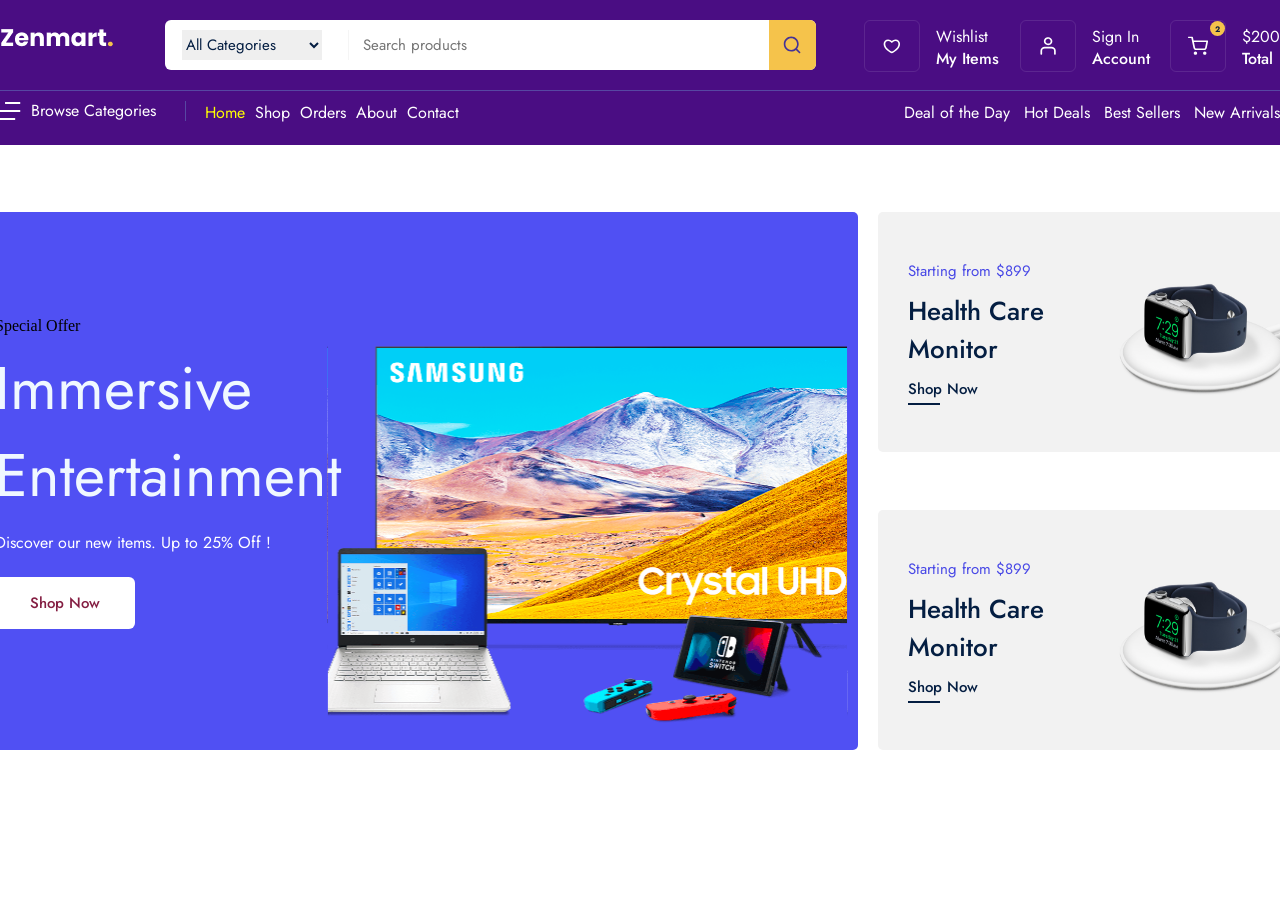
==== spark.html @ 1b4e0390 "feat: completed header frame" ====
<!DOCTYPE html>
<html lang="en">
<head>
    <meta charset="UTF-8">
    <meta name="viewport" content="width=device-width, initial-scale=1.0">
    <title>Zenmart</title>


<link rel="preconnect" href="https://fonts.googleapis.com">
<link rel="preconnect" href="https://fonts.gstatic.com" crossorigin>
<link href="https://fonts.googleapis.com/css2?family=Jost:ital,wght@0,100..900;1,100..900&display=swap" rel="stylesheet">

<link rel="stylesheet" href="./public/css/command.css" />
<link rel="stylesheet" href="./public/css/spark.css" />
  
</head>
<body>
  
  <div class="navbar_frame">
    <div class="container">
        <div class="navbar_top">
          <a href="./spark.html">
            <img src="./public/images/icons/logo.png" alt="" />
          </a>
          <div class="nav_search_frame">
            <div class="search_box">
              <div class="category_list">
                <select name="" id="">
                  <option value="All" selected> All Categories</option>
                  <option value="computer">Computer</option>
                </select>
              </div>
              <input type="text" placeholder="Search products">
            </div>
            <div class="search_icon_box">
              <img src="./public/images/icons/search.svg" alt="" />
            </div>
          </div>

          <div class="nav_top_menu">
            <div class="top_menu_box">
              <div class="box_icon_box">
                <img src="./public/images/icons/heart.svg"/>
              </div>
              <div class="box_info_box">
                <span>Wishlist</span>
                <strong>My Items</strong>
              </div>
            </div>
            <div class="top_menu_box">
              <div class="box_icon_box">
                <img src="./public/images/icons/profile.svg"/>
              </div>
              <div class="box_info_box">
                <span>Sign In</span>
                <strong>Account</strong>
              </div>
            </div>
            <div class="top_menu_box">
              <div class="box_icon_box">
                <div class="basket_count">2</div>
                <img src="./public/images/icons/shopping-cart.svg"/>
              </div>
              <div class="box_info_box">
                <span>$200</span>
                <strong>Total</strong>
              </div>
            </div>
          </div>
        </div>
        <div class="navbar_bott">
          <div class="navbar_bott_menu_box">
            <div class="browse_box">
              <img src="./public/images/icons/browse.svg" alt="" />
              <span>Browse Categories</span>
            </div>

            <div class="navbar_route_menu">
              <a href="" class="title">Home</a>
              <a href="">Shop</a>
              <a href="">Orders</a>
              <a href="">About</a>
              <a href="">Contact</a>
            </div>

            <div class="sorting_menu">
              <span>Deal of the Day</span>
              <span>Hot Deals</span>
              <span>Best Sellers</span>
              <span>New Arrivals</span>
            </div>
          </div>
        </div>
    </div>
  </div>
  <div class="home_page">
    <div class="header_frame">
      <div class="container">
        <div class="header_left">
          <div class="header_content">
            <div>
              Special Offer
            </div>
            <span>Immersive Entertainment</span>
            <p>Discover our new items. Up to 25% Off !</p>
            <a href="">Shop Now</a>
            <img src="public/css/images/icons/header_img.svg" alt="" >
          </div>
        </div>
        <div class="header_right">
          <div class="header_box">
            <div class="box_left">
              <span>Starting from $899</span>
              <p>Health Care Monitor</p>
              <a href="">Shop Now</a>
              <div class="hover_border"></div>
            </div>
            <div class="box_right">
             <img src="public/css/images/icons/smart_watch.svg" alt="" > 
            </div>
          </div>
          <div class="header_box">
            <div class="box_left">
              <span>Starting from $899</span>
              <p>Health Care Monitor</p>
              <a href="">Shop Now</a>
              <div class="hover_border"></div>
            </div>
            <div class="box_right">
             <img src="public/css/images/icons/smart_watch.svg" alt="" > 
            </div>
          </div>
        </div>
      </div>
    </div>
    
  </div>
</body>
</html>
---- public/css/command.css ----
html,body {margin: 0; padding: 0;}

a {
    text-decoration: none;
}

p { margin:0;}

.container {
    padding: 20px 0 14px;
    position: relative;
    width: 1320px;
    height: auto;
    display: flex;
}

/*NAVBAR*/

.navbar_frame {
    display: flex;
    flex-direction: row;
    justify-content: center;
    position: relative;
    width: 100%;
    height: 145px;
    background: rgb(74, 13, 131);
}

.navbar_frame .container {
    padding: 20px 0 14px;
    flex-direction: column;
}

.navbar_frame .container .navbar_top{
    
    width:100%;
    height: 50px;
    
    display: flex;
    flex-direction: row;
    justify-content: space-between;/*
    background-color: blanchedalmond;*/

}

.navbar_frame .navbar_top .nav_search_frame {
    width:651px;
    height: 50px;
    border-radius: 6px;
    display: flex;
    flex-direction: row;
    background: white;
}

.navbar_frame .nav_search_frame .search_box{
    padding: 10px 17px;
    display: flex;
    flex-direction: row;
    align-items: center;
}

.navbar_frame .search_box .category_list{
    width:166px;
    height:30px;
    border-right: 1px solid whitesmoke;
}

.navbar_frame .category_list select {

width: 140px;

height: 30px;

border: none;

outline: none;

color: rgb(4, 30, 66);



font-family: Jost;

font-size: 15px;

font-weight: 400;

line-height: 22px;

letter-spacing: 0;}


.navbar_frame .search_box input {

margin-left: 12px;

width: 387px;

height: 22px;

border: none;

outline: none;

color: rgb(98, 105, 116);

font-family: Jost;



font-size: 15px;

font-weight: 400;

line-height: 22px;

letter-spacing: 0%;

text-align: left;}


.navbar_frame .nav_search_frame .search_icon_box {

width: 50px;

height: 50px;

display: flex;
justify-content: center;
align-items: center;

border-radius: 0px 6px 6px 0px;
background: rgb(245, 195, 75);}

.navbar_frame .navbar_top .nav_top_menu {
    width: 416px;
    height: 50px;

    display: flex;
    flex-direction: row;
    justify-content: space-between;
    
    /*
    justif
    background-color: red;*/
}

.navbar_frame .nav_top_menu .top_menu_box {
    display: flex;
    flex-direction: row;

}

.navbar_frame .top_menu_box .box_icon_box {
    position: relative;
    width: 54px;
    height: 50px;

    display: flex;
    align-items: center;
    justify-content: center;
    border: 1px solid rgba(255, 255, 255, 0.1);
    border-radius: 6px;

}

.navbar_frame .top_menu_box .box_info_box {
    margin-left: 16px;
    display: flex;
    flex-direction: column;
    justify-content: flex-end;
}

.navbar_frame .box_info_box span {



/* [object Object] */

color: rgb(255, 255, 255);

font-family: Jost;

font-size: 16px;

font-weight: 400;

line-height: 22px;

letter-spacing: 0;

text-align: left;}

.navbar_frame .box_info_box strong {

/* [object Object] */

color: rgb(255, 255, 255);

font-family: Jost;

font-size: 16px;

font-weight: 500;

line-height: 22px;

letter-spacing: 0;

text-align: left;}


.navbar_frame .box_icon_box img{
    width:22px;
    height: 22px;
}


.navbar_frame .box_icon_box .basket_count{



position: absolute;
top:0;
right: 0;

width: 15px;

height: 15px;

display: flex;

justify-content: center;

align-items: center;

border-radius: 50%;

background: rgb(245, 195, 75);

color: rgb(11, 30, 64);

font-family: Jost;

font-size: 8px;

font-weight: 700;

line-height: 10px;

letter-spacing: 0%;

text-align: left;}


.navbar_frame .container .navbar_bott {

margin-top: 20px;

border-top: 1px solid #5747a2;}


.navbar_frame .navbar_bott .navbar_bott_menu_box{
    margin-top: 10px;
    height: 20px;
    
    display: flex;
    flex-direction: row;
    justify-content: space-between;

}

.navbar_frame .navbar_bott .browse_box {
    width:185px;
    display: flex;
    flex-direction: row;
    align-items: center;
    border-right: 1px solid #5747a2;
}

.navbar_frame .navbar_box img{
    width: 20px;
    height: 18px;
}

.navbar_frame .browse_box span {

margin-left: 10px;

color:rgb(255, 255, 255);

font-family: Jost;

font-size: 16px;

font-weight: 400;

line-height: 28px;

letter-spacing: 0%;

text-align: left;}

.navbar_frame .navbar_bott_menu_box .navbar_route_menu {
    width: 670px;
    display: flex;
    flex-direction: row;
}

.navbar_frame .navbar_route_menu a {
    margin-right: 10px;
    font-family: Jost;
    font-size: 16px;
    font-weight: 400;
    color: white;

}


.navbar_frame .navbar_route_menu a.title {/*
    margin-left: 10px;*/
    color: yellow;
}

.navbar_frame .sorting_menu span {
    margin-left: 10px;
    color: white;
    font-family: Jost;
    font-size: 16px;
    font-weight: 400;
}
---- public/css/spark.css ----
.home_page {
    padding-bottom: 60px;
    display: flex;
    flex-direction: column;
}

.header_frame {
    position: relative;
    margin-top: 47px;
    width:100%;
    height:auto;
    display: flex;
    justify-content: center;
}

.header_frame .container {
    flex-direction: row;
}

.header_frame .container .header_left {
    position: relative;
    padding: 15px;
    width: 875px;
    height: 508px;

    background-color: rgb(80, 80, 243);
    background-image: url("../public/css/images/icons/header_bg.svg");
    border-radius: 5px;
}

.header_frame .header_left .header_content {
    margin-top: 90px;
    display: flex;
    flex-direction: column;
}

.header_content .header_content div {

width: 104px;

height: 30px;

display: flex;

justify-content: center;

align-items: center;

background:#f5c34b;

border-radius: 6px;

font-family: "Jost";

font-style: normal;

font-weight: 500;

font-size: 13px;

line-height: 22px;

color: #841e42;}

.header_frame .header_content span {
    margin-top: 10px;/*
    width: normal;*/
    width: 428px;
    font-family: "Jost";
    font-style: normal;
    font-weight: 400px;
    font-size: 60px;
    line-height: 87px;
    
    color: aliceblue;
}

.header_frame .header_content p {

margin-top: 10px;

font-family: "Jost";

font-style: normal;

font-weight: 400;

font-size: 16px;

line-height: 28px;

color: #ffffff;}

.header_frame .header_content a{

margin-top: 20px;

width: 140px;

height: 52px;

display: flex;

align-items: center;

justify-content: center;

background: #FFFFFF;

border-radius: 6px;

font-family: "Jost";

font-style: normal;

font-weight: 500;

font-size: 15px;

line-height: 22px;

color: #841e42;}

.header_frame .header_content img {
    position: absolute;
    right: 10px;
}

.header_frame .container .header_right {

position: relative;

margin-left: 20px;

display: flex;

flex-direction: column;

justify-content: space-between;}

.header_frame .header_right .header_box {
border-radius: 5px;

width: 422px;

height: 240px;

display: flex;

flex-direction: row;

background:#f2f2f2;}


.header_frame .header_right .box_left {

margin-left: 30px;

width: 50%;

display: flex;

flex-direction: column;

justify-content: center;}


.header_frame .box_left span{

font-family: "Jost";

font-style: normal;

font-weight: 400;

font-size: 15px;

Line-height: 22px;

color: rgb(72, 72, 230);}

.header_frame .box_left p {

margin: 10px 0;

font-family: "Jost";

font-style: normal;

font-weight: 500;

font-size: 26px;

line-height: 38px;

/* Color/Text-Dark */

color: #041e42; }

.header_frame .box_left a {



font-family: "Jost";

font-style: normal;

font-weight: 500;

font-size: 15px;

line-height: 22px;

color: #041e42;}

.header_frame .box_left .hover_border {



margin-top: 3px;

width: 32px;

height: 2px;

background: #041e42;}

.header_frame .header_box .box_right { width: 50%;}



.header_frame .box_right img { width: 100%;

height: 100%;
height: 100%;}
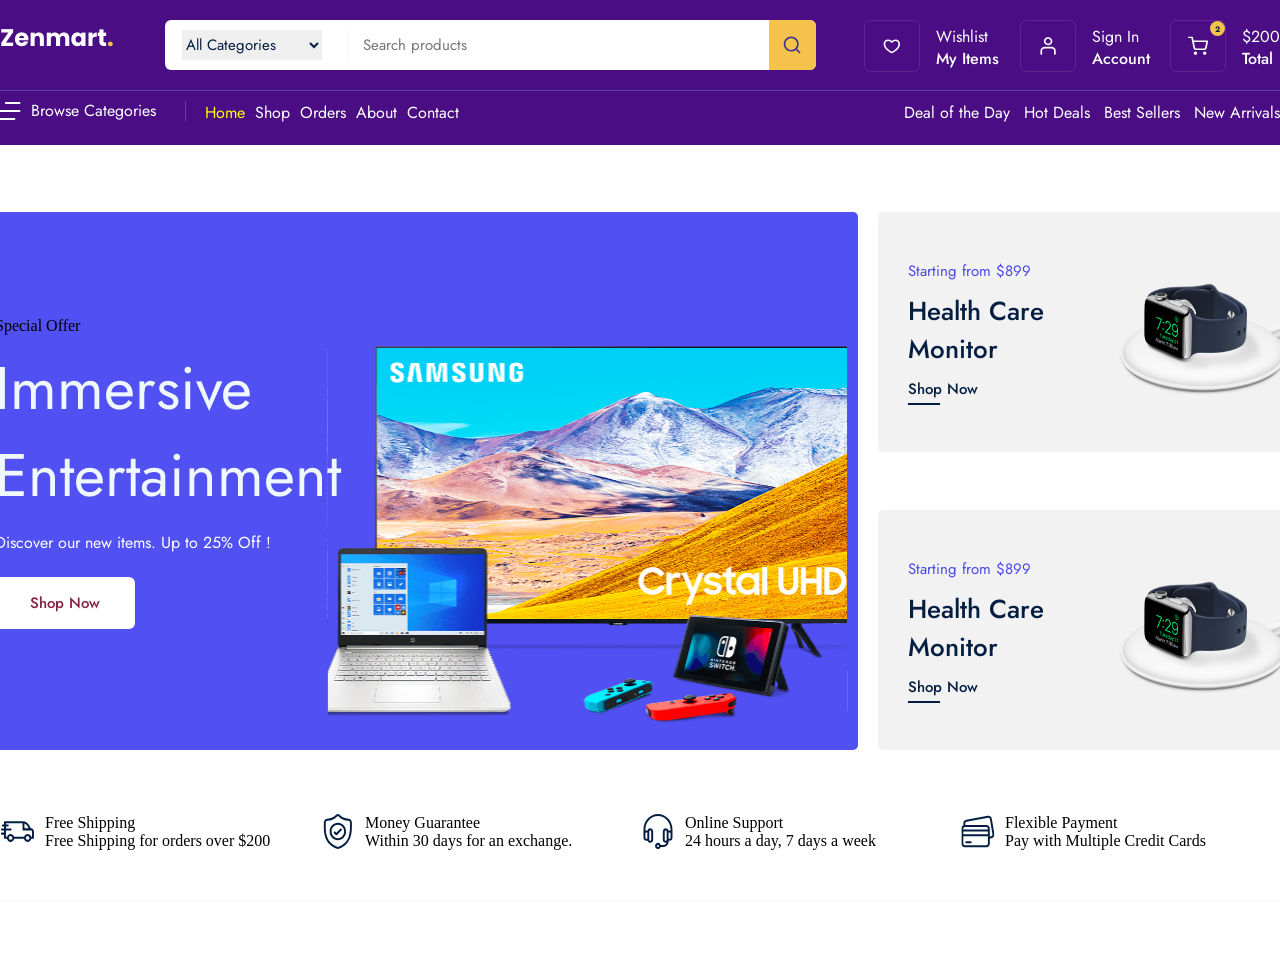
==== commit 7723ac91: "feat: completed service section view" ====
--- a/spark.html
+++ b/spark.html
@@ -133,7 +133,38 @@
         </div>
       </div>
     </div>
-    
+    <div class="service_frame">
+      <div class="container">
+        <div class="service_box">
+          <img src="./public/css/images/icons/track.svg" alt="">
+          <div class="sevice_content">
+          <span>Free Shipping</span>
+          <p>Free Shipping for orders over $200</p>
+          </div>
+        </div>
+        <div class="service_box">
+          <img src="./public/css/images/icons/garantue.svg" alt="">
+          <div class="sevice_content">
+          <span>Money Guarantee</span>
+          <p>Within 30 days for an exchange.</p>
+          </div>
+        </div>
+        <div class="service_box">
+          <img src="./public/css/images/icons/headphones.svg" alt="">
+          <div class="sevice_content">
+          <span>Online Support</span>
+          <p>24 hours a day, 7 days a week</p>
+          </div>
+        </div>
+        <div class="service_box">
+          <img src="./public/css/images/icons/credit-card.svg" alt="">
+          <div class="sevice_content">
+          <span>Flexible Payment</span>
+          <p>Pay with Multiple Credit Cards</p>
+          </div>
+        </div>
+      </div>
+    </div>
   </div>
 </body>
 </html>
--- a/public/css/spark.css
+++ b/public/css/spark.css
@@ -239,10 +239,77 @@
 
 
 
-
-
-
-
-
-
-
+/*SERVICE*/
+.home_page .service_frame {
+    position: relative;
+    margin-top: 30px;
+    width:100%;
+    height:auto;
+    
+    display: flex;
+    justify-content: center;
+}
+
+.service_frame .container{
+    flex-direction: row;
+    
+}
+
+.service_frame .container .service_box {
+    width:25%;
+    height: 86px;
+    
+    display: flex;
+    flex-direction: row;
+    border-bottom: 1px solid whitesmoke;
+}
+
+.service_frame .service_box img {
+    margin-right: 10px;
+
+width: 35px;
+
+height: 35px;
+
+}
+
+.service_frame .service_box .service_content {
+
+margin-left: 14px; 
+display: flex;
+
+flex-direction: column;
+
+}
+
+.service_frame .service_content span {
+
+
+
+font-family: "Jost"; 
+font-style: normal; 
+font-weight: 500; 
+font-size: 16px; 
+line-height: 28px;
+
+color: #041e42;}
+
+.service_frame .service_content p {
+font-family: "Jost"; 
+font-style: normal; 
+font-weight: 400; 
+font-size: 15px; 
+line-height: 22px;
+
+color: #626974;}
+
+
+
+
+
+
+
+
+
+
+
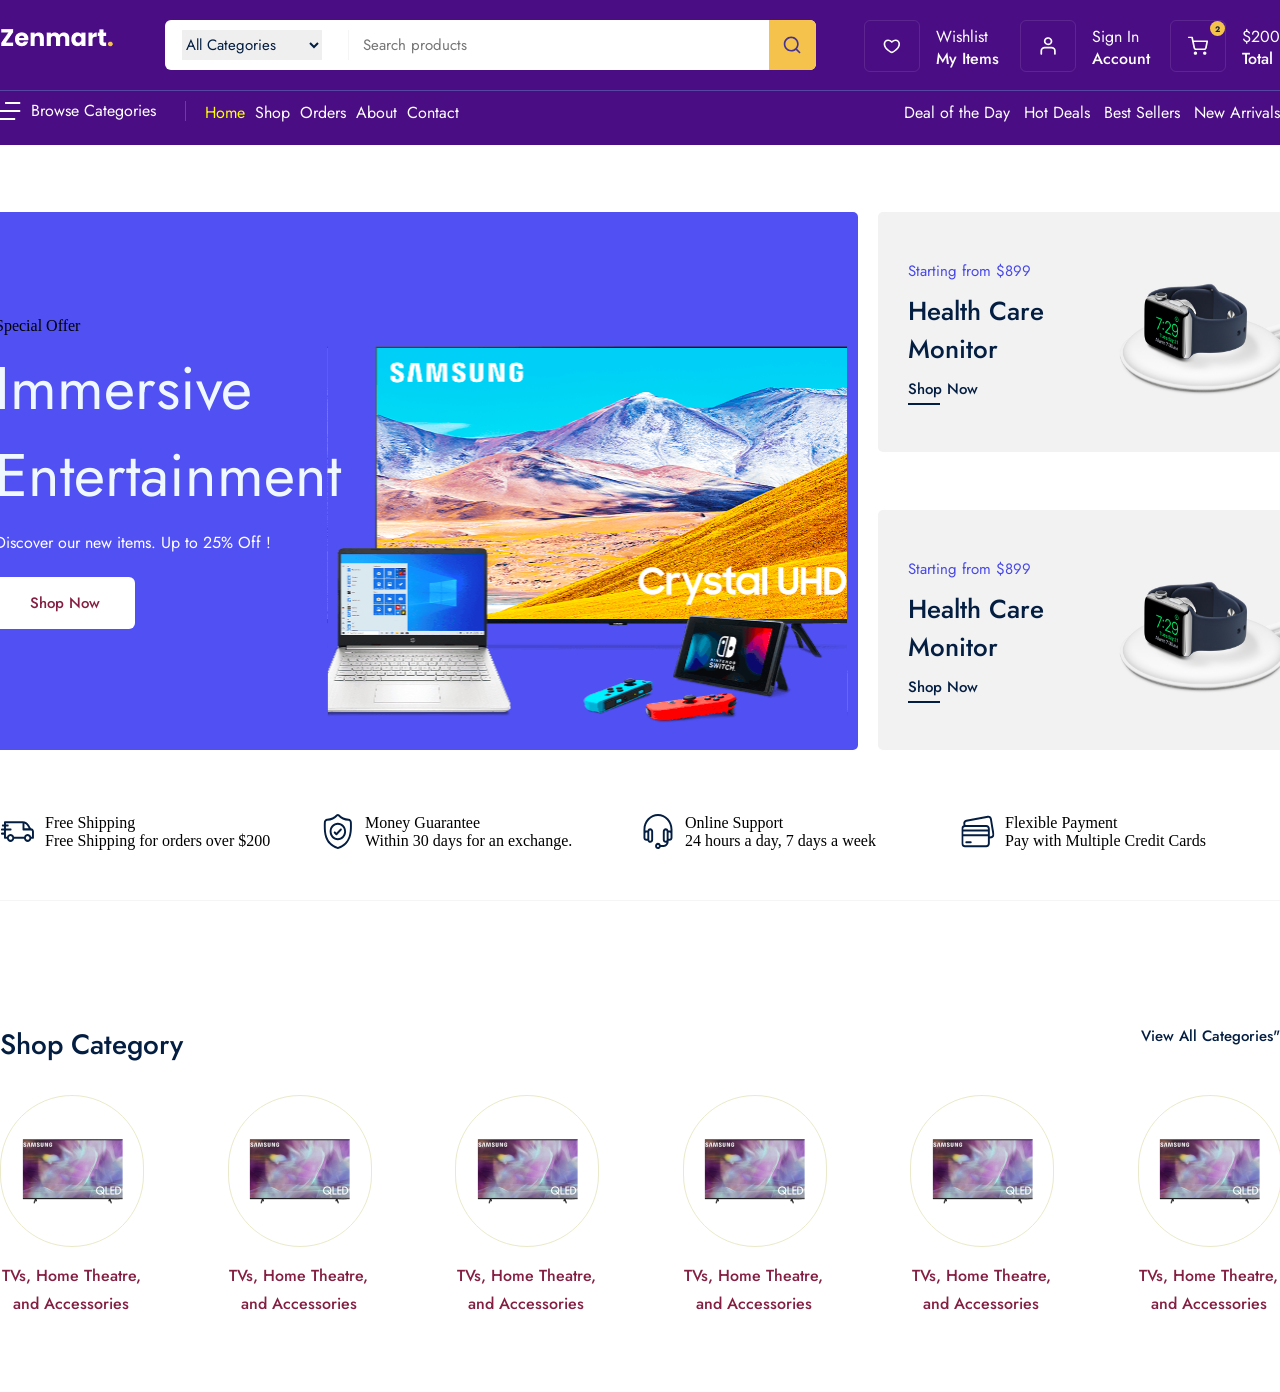
==== commit 75148e8d: "feat: completed category section view" ====
--- a/spark.html
+++ b/spark.html
@@ -165,6 +165,52 @@
         </div>
       </div>
     </div>
+    <div class="shop_category_frame">
+      <div class="container">
+        <div class="category_top">
+          <span>Shop Category</span>
+          <a href="">View All Categories"</a>
+        </div>
+        <div class="category_wrapper">
+          <div class="category_box">
+            <div class="category_img_box">
+              <img src="./public/css/images/category/tv.png" alt="">
+            </div>
+            <span>TVs, Home Theatre, and Accessories</span>
+          </div>
+          <div class="category_box">
+            <div class="category_img_box">
+              <img src="./public/css/images/category/tv.png" alt="">
+            </div>
+            <span>TVs, Home Theatre, and Accessories</span>
+          </div>
+          <div class="category_box">
+            <div class="category_img_box">
+              <img src="./public/css/images/category/tv.png" alt="">
+            </div>
+            <span>TVs, Home Theatre, and Accessories</span>
+          </div>
+          <div class="category_box">
+            <div class="category_img_box">
+              <img src="./public/css/images/category/tv.png" alt="">
+            </div>
+            <span>TVs, Home Theatre, and Accessories</span>
+          </div>
+          <div class="category_box">
+            <div class="category_img_box">
+              <img src="./public/css/images/category/tv.png" alt="">
+            </div>
+            <span>TVs, Home Theatre, and Accessories</span>
+          </div>
+          <div class="category_box">
+            <div class="category_img_box">
+              <img src="./public/css/images/category/tv.png" alt="">
+            </div>
+            <span>TVs, Home Theatre, and Accessories</span>
+          </div>
+        </div>
+      </div>
+    </div>
   </div>
 </body>
 </html>
--- a/public/css/spark.css
+++ b/public/css/spark.css
@@ -308,8 +308,96 @@
 
 
 
-
-
-
-
-
+/* SHOP CATEGORY */
+
+.shop_category_frame {
+position: relative;
+margin-top: 90px;
+width: 100%;
+height: auto;
+display: flex;
+justify-content: center;}
+
+
+.shop_category_frame .container {
+flex-direction: column;}
+
+
+.shop_category_frame .container .category_top {
+width: 100%;
+height: auto;
+display: flex;
+flex-direction: row;
+justify-content: space-between;}
+
+
+.shop_category_frame .category_top span {
+font-family: "Jost";
+font-style: normal;
+font-weight: 500;
+font-size: 28px;
+line-height: 40px;
+color: #041e42;}
+
+
+.shop_category_frame .category_top a {
+font-family: "Jost";
+font-style: normal;
+font-weight: 500;
+font-size: 15px;
+line-height: 22px;
+color: #041e42;}
+
+.shop_category_frame .category_top a:hover {
+border-bottom: 2px solid #041e42;}
+
+.shop_category_frame .container .category_wrapper {
+margin-top: 30px;
+width: 100%;
+height: auto;
+display: flex; 
+flex-direction: row;
+justify-content: space-between;}
+
+.shop_category_frame .category_wrapper .category_box { 
+width: 142px;
+height: auto;
+display: flex; 
+flex-direction: column;
+cursor: pointer;}
+
+.shop_category_frame .category_box .category_img_box {
+width: 100%; 
+height: 150px;
+display: flex; 
+align-items: center;
+justify-content: center;
+border: 1px solid #eaeaca;
+border-radius: 150px;}
+
+.shop_category_frame .category_box span {
+
+margin-top: 15px;
+
+font-family: "Jost";
+
+font-style: normal;
+
+font-weight: 500;
+
+font-size: 16px;
+
+line-height: 28px;
+
+text-align: center;
+
+color: #841e42;
+
+}
+
+
+
+
+
+
+
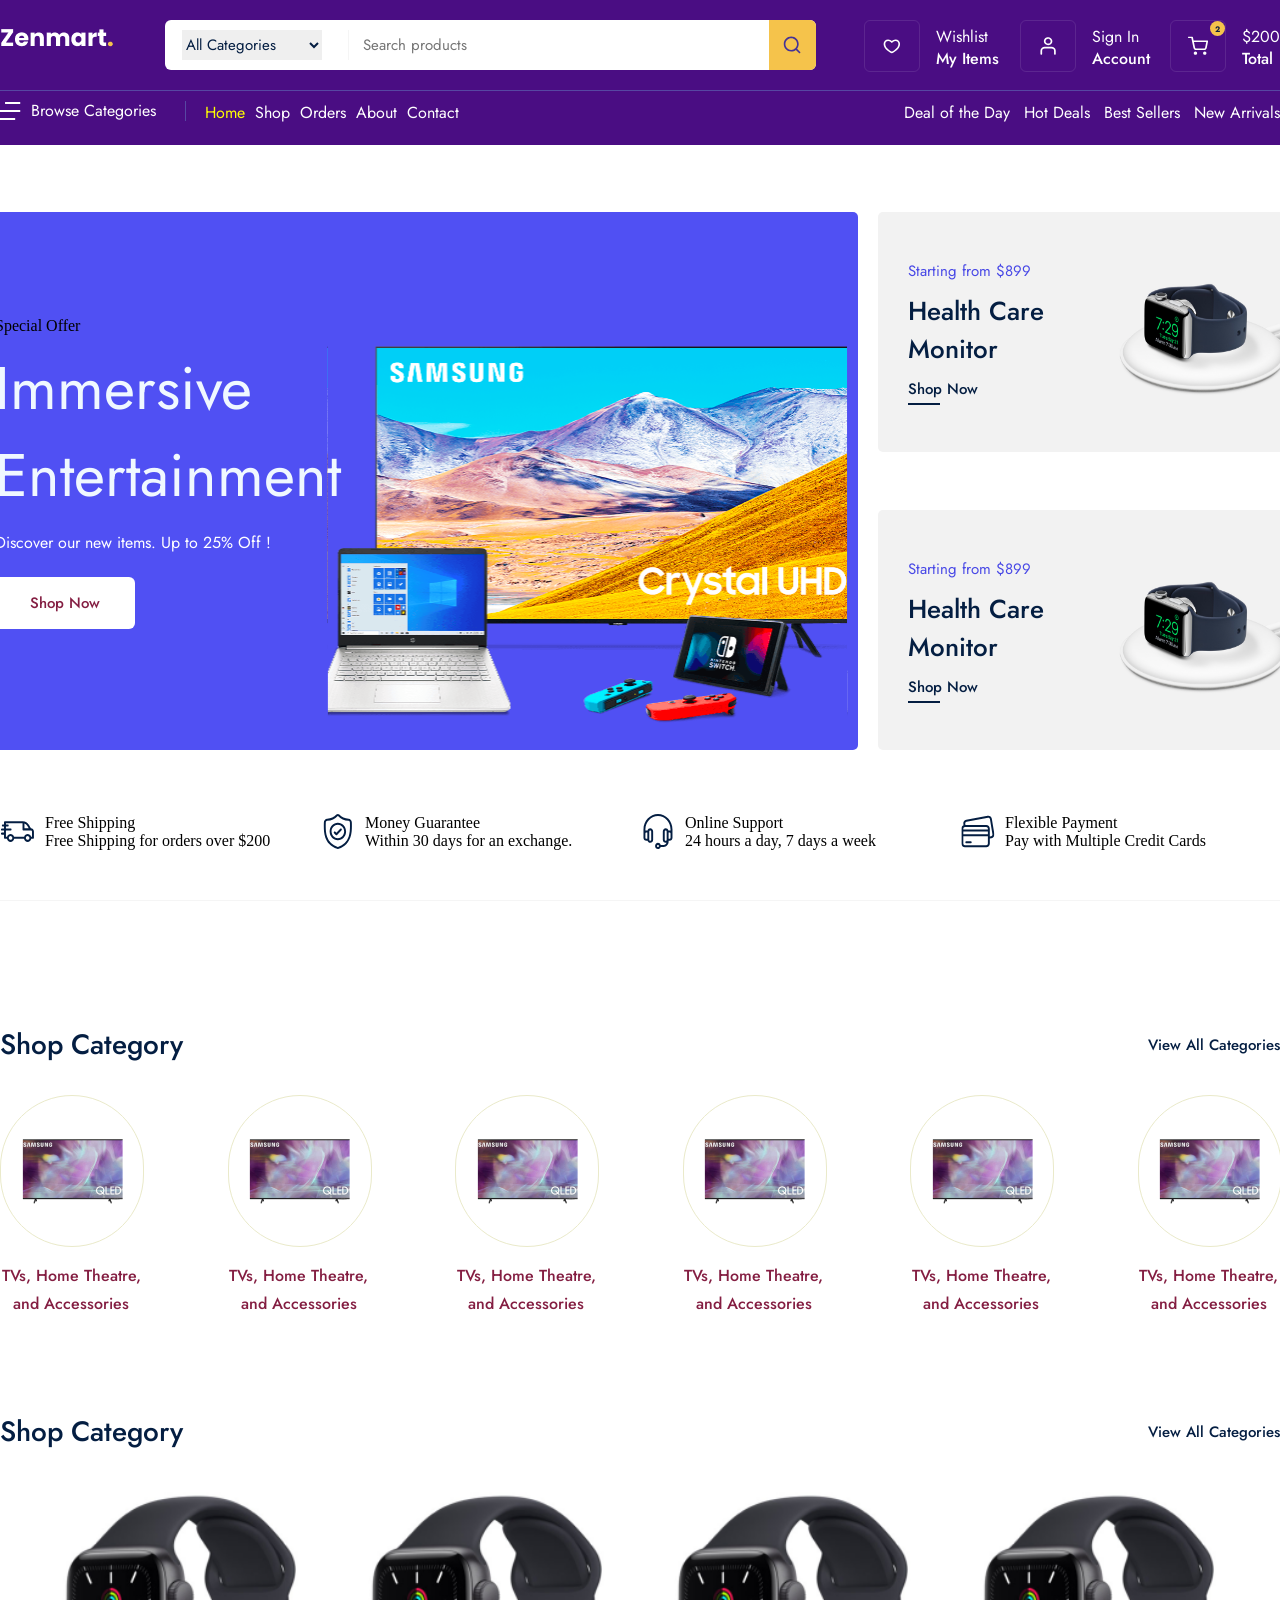
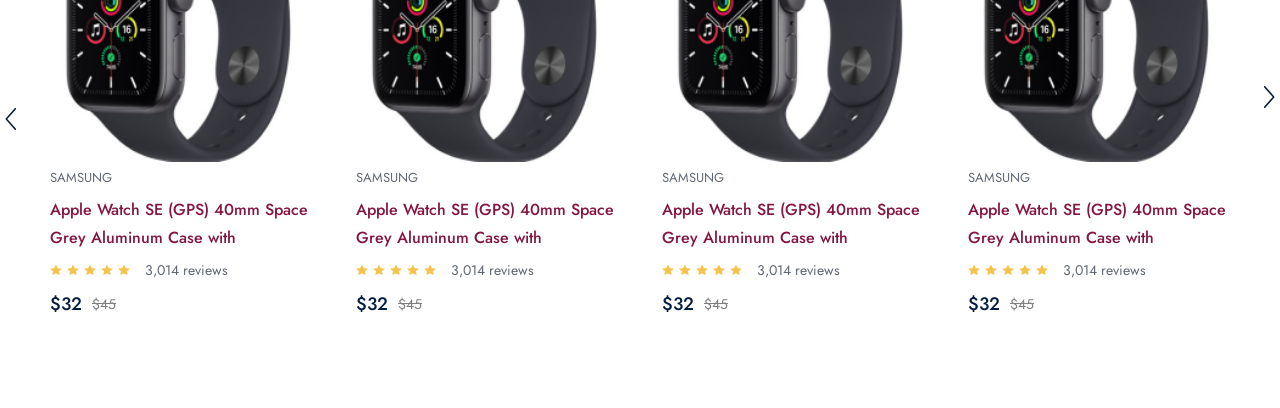
==== commit 668f0228: "feat: completed top selling product section view" ====
--- a/spark.html
+++ b/spark.html
@@ -169,7 +169,7 @@
       <div class="container">
         <div class="category_top">
           <span>Shop Category</span>
-          <a href="">View All Categories"</a>
+          <a href="">View All Categories</a>
         </div>
         <div class="category_wrapper">
           <div class="category_box">
@@ -209,6 +209,143 @@
             <span>TVs, Home Theatre, and Accessories</span>
           </div>
         </div>
+      </div>
+    </div>
+
+
+    <div class="selling_product_frame">
+      <div class="container">
+        <div class="category_top">
+          <span>Shop Category</span>
+          <a href="">View All Categories</a>
+        </div>
+        <div class="product_wrapper">
+           <div class="next_prev_box">
+            <img src="./public/css/images/icons/next.svg" alt="">
+          </div> 
+          <div class="product_boxes">
+            <div class="product_box">
+              <a href="">
+                <div class="product_img_box" style="background: url(./public//css/images/products/watch.png); background-size: cover;">
+
+                  <div class="hover_box">
+                    <button>Add to Cart</button>
+                  </div>
+                </div>
+              </a>
+              <div class="product_content_box">
+              <span class="product_title">Samsung</span>
+              <a href="">
+                <p class="product_desc">Apple Watch SE (GPS) 40mm Space Grey Aluminum Case with</p>
+              </a>
+              <div class="review_box">
+                <img src="./public/css/images/icons/review.svg" alt="">
+                <img src="./public/css/images/icons/review.svg" alt="">
+                <img src="./public/css/images/icons/review.svg" alt="">
+                <img src="./public/css/images/icons/review.svg" alt="">
+                <img src="./public/css/images/icons/review.svg" alt="">
+                <span>3,014 reviews</span>
+              </div>
+              <div class="price_box">
+                <strong>$32</strong>
+                <span>$45</span>
+              </div>
+              
+              </div>
+            </div>
+            <div class="product_box">
+              <a href="">
+                <div class="product_img_box" style="background: url(./public//css/images/products/watch.png); background-size: cover;">
+
+                  <div class="hover_box">
+                    <button>Add to Cart</button>
+                  </div>
+                </div>
+              </a>
+              <div class="product_content_box">
+              <span class="product_title">Samsung</span>
+              <a href="">
+                <p class="product_desc">Apple Watch SE (GPS) 40mm Space Grey Aluminum Case with</p>
+              </a>
+              <div class="review_box">
+                <img src="./public/css/images/icons/review.svg" alt="">
+                <img src="./public/css/images/icons/review.svg" alt="">
+                <img src="./public/css/images/icons/review.svg" alt="">
+                <img src="./public/css/images/icons/review.svg" alt="">
+                <img src="./public/css/images/icons/review.svg" alt="">
+                <span>3,014 reviews</span>
+              </div>
+              <div class="price_box">
+                <strong>$32</strong>
+                <span>$45</span>
+              </div>
+              
+              </div>
+            </div>
+            <div class="product_box">
+              <a href="">
+                <div class="product_img_box" style="background: url(./public//css/images/products/watch.png); background-size: cover;">
+
+                  <div class="hover_box">
+                    <button>Add to Cart</button>
+                  </div>
+                </div>
+              </a>
+              <div class="product_content_box">
+              <span class="product_title">Samsung</span>
+              <a href="">
+                <p class="product_desc">Apple Watch SE (GPS) 40mm Space Grey Aluminum Case with</p>
+              </a>
+              <div class="review_box">
+                <img src="./public/css/images/icons/review.svg" alt="">
+                <img src="./public/css/images/icons/review.svg" alt="">
+                <img src="./public/css/images/icons/review.svg" alt="">
+                <img src="./public/css/images/icons/review.svg" alt="">
+                <img src="./public/css/images/icons/review.svg" alt="">
+                <span>3,014 reviews</span>
+              </div>
+              <div class="price_box">
+                <strong>$32</strong>
+                <span>$45</span>
+              </div>
+              
+              </div>
+            </div>
+            <div class="product_box">
+              <a href="">
+                <div class="product_img_box" style="background: url(./public//css/images/products/watch.png); background-size: cover;">
+
+                  <div class="hover_box">
+                    <button>Add to Cart</button>
+                  </div>
+                </div>
+              </a>
+              <div class="product_content_box">
+              <span class="product_title">Samsung</span>
+              <a href="">
+                <p class="product_desc">Apple Watch SE (GPS) 40mm Space Grey Aluminum Case with</p>
+              </a>
+              <div class="review_box">
+                <img src="./public/css/images/icons/review.svg" alt="">
+                <img src="./public/css/images/icons/review.svg" alt="">
+                <img src="./public/css/images/icons/review.svg" alt="">
+                <img src="./public/css/images/icons/review.svg" alt="">
+                <img src="./public/css/images/icons/review.svg" alt="">
+                <span>3,014 reviews</span>
+              </div>
+              <div class="price_box">
+                <strong>$32</strong>
+                <span>$45</span>
+              </div>
+              
+              </div>
+            </div>
+          </div>
+          <div class="next_prev_box" style="transform: scale(-1);">
+            <img src="./public/css/images/icons/next.svg" alt="">
+          </div>
+        </div>
+        <div class="product_pagionation_box"></div>
       </div>
     </div>
   </div>
--- a/public/css/spark.css
+++ b/public/css/spark.css
@@ -3,6 +3,37 @@
     display: flex;
     flex-direction: column;
 }
+
+
+.container .category_top {
+width: 100%;
+height: auto;
+display: flex;
+flex-direction: row;
+justify-content: space-between;
+align-items: center;}
+
+
+.container .category_top span {
+font-family: "Jost";
+font-style: normal;
+font-weight: 500;
+font-size: 28px;
+line-height: 40px;
+text-transform: capitalize;
+color: #041e42;}
+
+.container .category_top a {
+font-family: "Jost";
+font-style: normal;
+font-weight: 500;
+font-size: 15px;
+line-height: 22px;
+text-transform: capitalize;
+color: #041e42;}
+
+.container .category_top a:hover {
+border-bottom: 2px solid #041e42;}
 
 .header_frame {
     position: relative;
@@ -323,21 +354,7 @@
 flex-direction: column;}
 
 
-.shop_category_frame .container .category_top {
-width: 100%;
-height: auto;
-display: flex;
-flex-direction: row;
-justify-content: space-between;}
-
-
-.shop_category_frame .category_top span {
-font-family: "Jost";
-font-style: normal;
-font-weight: 500;
-font-size: 28px;
-line-height: 40px;
-color: #041e42;}
+
 
 
 .shop_category_frame .category_top a {
@@ -399,5 +416,258 @@
 
 
 
-
-
+/* SELLING PRODUCT */
+
+.selling_product_frame{
+
+position: relative;
+
+margin-top: 60px;
+
+width: 100%;
+
+height: auto;
+
+display: flex;
+
+flex-direction: row;
+
+justify-content: center;}
+
+
+.selling_product_frame .container {
+    flex-direction: column;
+}
+
+.container .product_wrapper {
+
+position: relative;
+
+margin-top: 30px;
+
+width: 100%;
+
+height: auto;
+
+display: flex;
+
+flex-direction: row;
+
+justify-content: space-between;}
+
+
+
+
+
+
+
+
+
+.product_wrapper .next_prev_box{
+    width: 25px;
+}
+
+.next_prev_box img{
+    position: absolute;
+    top:50%;
+}
+
+
+.product_wrapper .product_boxes {
+    position: relative;
+    width:1224px;
+    height:452px;
+    display: flex;
+    flex-direction: row;
+}
+
+.product_boxes .product_box {
+    width: 306px;
+    height: 100%;
+    display: flex;
+    flex-direction: column;
+    /*pointer: cursor; */
+}
+
+.product_box .product_img_box {
+    width:100%;
+    height: 280px;
+}
+
+
+.product_img_box .hover_box {
+    display: none;
+    width:100%;
+    height:100%;
+    flex-direction: column;
+    justify-content: flex-end;
+    align-items: center;
+}
+
+.hover_box button{
+margin-bottom: 10px;
+
+width: 260px;
+
+height: 50px;
+
+display: flex;
+
+align-items: center;
+
+justify-content: center;
+
+outline: none;
+
+border: none;
+
+background:#0053f6;
+
+box-shadow: 0px 5px 20px rgba(0, 83, 246, 0.1);
+
+border-radius: 6px;
+
+font-family: "Jost";
+
+font-style: normal;
+
+font-weight: 500;
+
+font-size: 15px;
+
+line-height: 22px;
+
+color: #ffffff;
+    
+}
+
+.product_img_box:hover .hover_box {display: flex;
+
+}
+
+.product_box .product_content_box {
+    padding: 5px 22px;
+    width: 100%;
+    height: auto;
+    box-sizing: border-box;
+}
+
+.product_content_box .product_title {
+
+
+
+font-family: "Jost";
+
+font-style: normal;
+
+font-weight: 400;
+
+font-size: 13px;
+
+line-height: 22px;
+
+text-transform: uppercase;
+
+color: #626974;}
+
+.product_content_box .product_desc {
+
+margin-top: 7px;
+
+height: 56px;
+
+font-family: "Jost";
+
+font-style: normal;
+
+font-weight: 500;
+
+font-size: 16px;
+
+line-height: 28px;
+overflow: hidden;
+
+color: #841642;}
+
+
+.product_content_box .review_box {
+
+margin-top: 7px;
+
+display: flex;
+
+flex-direction: row;
+
+align-items: center;}
+
+.review_box img {
+
+margin-right: 5px;
+
+}
+
+.review_box span{
+
+margin-left: 10px;
+
+font-family: "Jost";
+
+font-style: normal;
+
+font-weight: 400;
+
+font-size: 14px;
+
+line-height: 22px;
+
+color: #626974;}
+
+
+.product_content_box .price_box {
+
+margin-top: 10px;
+
+display: flex;
+
+flex-direction: row;
+
+align-items: center;}
+
+.price_box strong {
+
+font-family: "Jost";
+
+font-style: normal;
+
+font-weight: 500;
+
+font-size: 18px;
+
+line-height: 26px;
+
+color: #041e42;
+
+}
+
+.price_box span {
+
+margin-left: 10px;
+
+font-family: "Jost";
+
+font-style: normal;
+
+font-weight: 400;
+
+font-size: 14px;
+
+line-height: 22px;
+
+text-decoration-line: line-through;
+
+color: grey;}
+
+
+
+
+
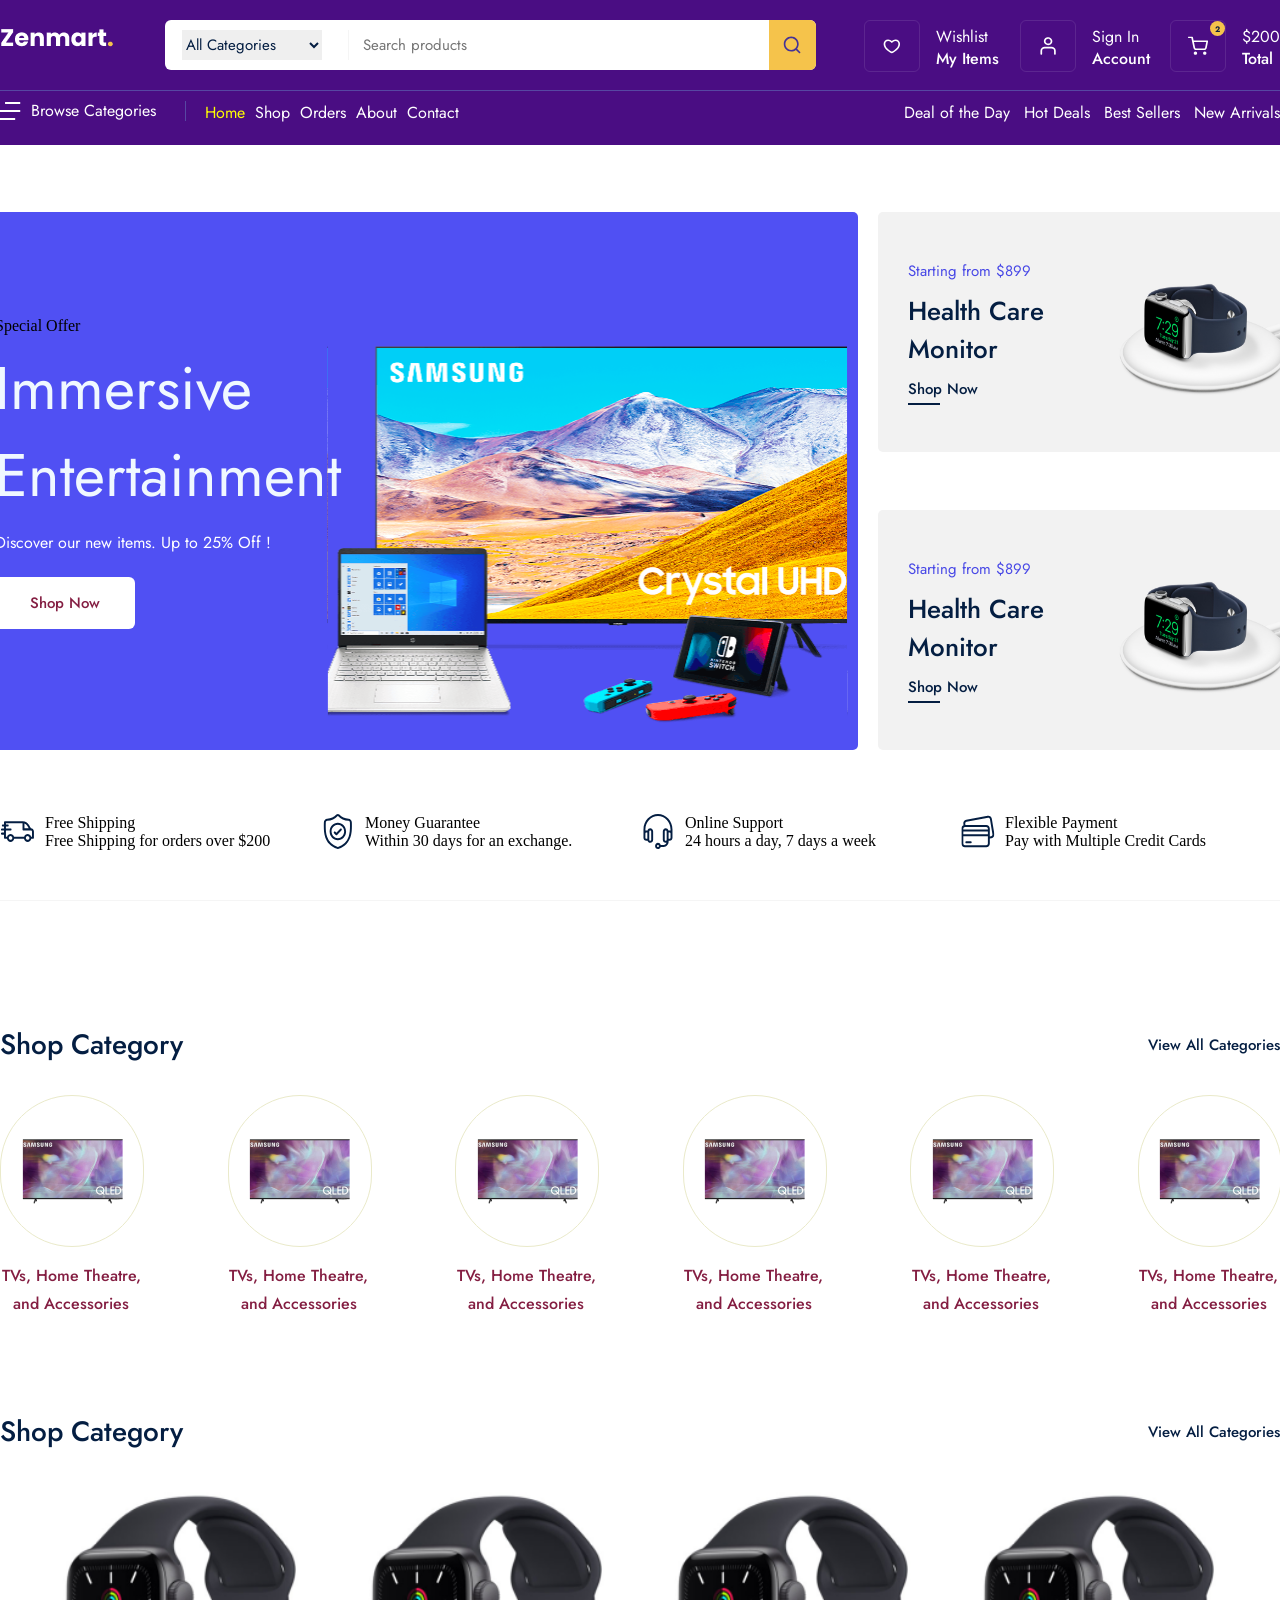
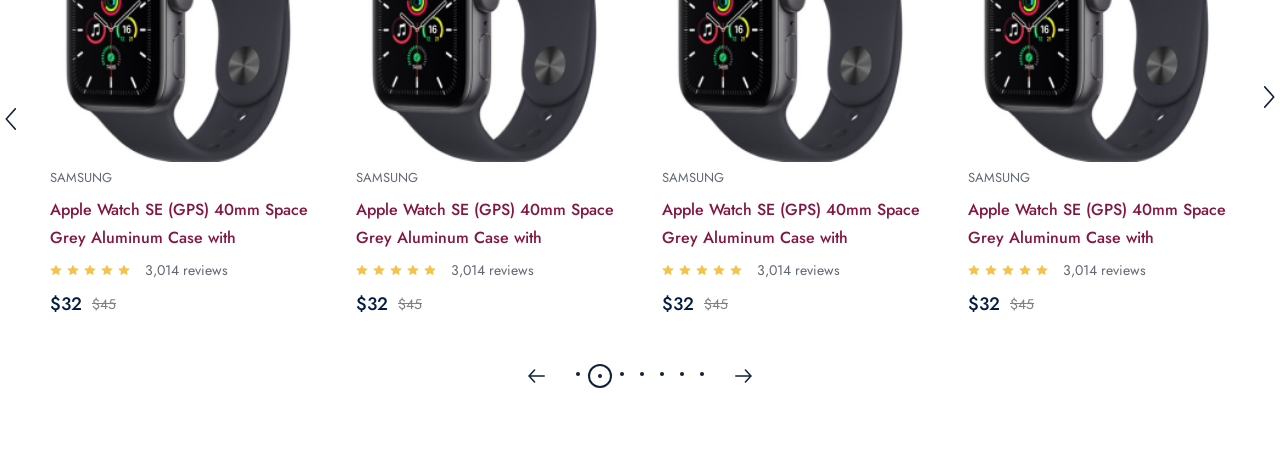
==== commit 92c20a34: "fix: refactor top selling product view" ====
--- a/spark.html
+++ b/spark.html
@@ -345,7 +345,35 @@
             <img src="./public/css/images/icons/next.svg" alt="">
           </div>
         </div>
-        <div class="product_pagionation_box"></div>
+        <div class="pagionation_box">
+          <div class="pagination_main">
+            <img src="public/css/images/icons/arrow-prev_next.svg" alt="">
+            <div class="pagination_dot">
+              <div class="dot">
+                <div></div>
+              </div>
+              <div class="dot active">
+                <div></div>
+              </div>
+              <div class="dot">
+                <div></div>
+              </div>
+              <div class="dot">
+                <div></div>
+              </div>
+              <div class="dot">
+                <div></div>
+              </div>
+              <div class="dot">
+                <div></div>
+              </div>
+              <div class="dot">
+                <div></div>
+              </div>
+            </div>
+            <img src="public/css/images/icons/arrow-prev_next.svg" alt="" style="transform: scalex(-1);"/>
+          </div>
+        </div>
       </div>
     </div>
   </div>
--- a/public/css/spark.css
+++ b/public/css/spark.css
@@ -34,6 +34,68 @@
 
 .container .category_top a:hover {
 border-bottom: 2px solid #041e42;}
+
+
+/* PAGINATION*/
+.container .pagionation_box{
+    margin-top: 30px;
+    width:100%;
+    height: auto;
+    display: flex;
+    flex-direction: row;
+    justify-content: center;
+}
+
+.container .pagionation_box .pagination_main {
+    width: auto;
+    height: 24px;
+    display: flex;
+    flex-direction: row;
+    align-items: center;
+}
+
+.pagination_main img {
+    cursor: pointer;
+}
+
+.container .pagination_main .pagination_dot {
+margin: 0 20px;
+
+display: flex;
+
+flex-direction: row;
+
+}
+
+.container .pagination_dot .dot{
+
+width: 20px;
+
+height: 20px;
+
+display: flex;
+
+align-items: center;
+
+justify-content: center;
+
+border-radius: 50%;}
+
+
+.container .pagination_dot .dot.active {
+
+border: 2px solid #112137; }
+
+
+.container .pagination_dot .dot div {
+
+width: 4px;
+
+height: 4px;
+
+background: #112137;
+
+border-radius: 50%;}
 
 .header_frame {
     position: relative;
@@ -439,7 +501,7 @@
     flex-direction: column;
 }
 
-.container .product_wrapper {
+.selling_product_frame .container .product_wrapper {
 
 position: relative;
 
@@ -463,17 +525,18 @@
 
 
 
-.product_wrapper .next_prev_box{
+.selling_product_frame .product_wrapper .next_prev_box{
     width: 25px;
 }
 
-.next_prev_box img{
+.selling_product_frame .next_prev_box img{
     position: absolute;
     top:50%;
-}
-
-
-.product_wrapper .product_boxes {
+    cursor: pointer;
+}
+
+
+.selling_product_frame .product_wrapper .product_boxes {
     position: relative;
     width:1224px;
     height:452px;
@@ -481,7 +544,7 @@
     flex-direction: row;
 }
 
-.product_boxes .product_box {
+.selling_product_frame .product_boxes .product_box {
     width: 306px;
     height: 100%;
     display: flex;
@@ -489,13 +552,13 @@
     /*pointer: cursor; */
 }
 
-.product_box .product_img_box {
+.selling_product_frame .product_box .product_img_box {
     width:100%;
     height: 280px;
 }
 
 
-.product_img_box .hover_box {
+.selling_product_frame .product_img_box .hover_box {
     display: none;
     width:100%;
     height:100%;
@@ -504,7 +567,7 @@
     align-items: center;
 }
 
-.hover_box button{
+.selling_product_frame .hover_box button{
 margin-bottom: 10px;
 
 width: 260px;
@@ -541,18 +604,18 @@
     
 }
 
-.product_img_box:hover .hover_box {display: flex;
-
-}
-
-.product_box .product_content_box {
+.selling_product_frame .product_img_box:hover .hover_box {display: flex;
+
+}
+
+.selling_product_frame .product_box .product_content_box {
     padding: 5px 22px;
     width: 100%;
     height: auto;
     box-sizing: border-box;
 }
 
-.product_content_box .product_title {
+.selling_product_frame .product_content_box .product_title {
 
 
 
@@ -570,7 +633,7 @@
 
 color: #626974;}
 
-.product_content_box .product_desc {
+.selling_product_frame .product_content_box .product_desc {
 
 margin-top: 7px;
 
@@ -590,7 +653,7 @@
 color: #841642;}
 
 
-.product_content_box .review_box {
+.selling_product_frame .product_content_box .review_box {
 
 margin-top: 7px;
 
@@ -600,13 +663,13 @@
 
 align-items: center;}
 
-.review_box img {
+.selling_product_frame .review_box img {
 
 margin-right: 5px;
 
 }
 
-.review_box span{
+.selling_product_frame .review_box span{
 
 margin-left: 10px;
 
@@ -623,7 +686,7 @@
 color: #626974;}
 
 
-.product_content_box .price_box {
+.selling_product_frame .product_content_box .price_box {
 
 margin-top: 10px;
 
@@ -633,7 +696,7 @@
 
 align-items: center;}
 
-.price_box strong {
+.selling_product_frame .price_box strong {
 
 font-family: "Jost";
 
@@ -649,7 +712,7 @@
 
 }
 
-.price_box span {
+.selling_product_frame .price_box span {
 
 margin-left: 10px;
 
@@ -668,6 +731,62 @@
 color: grey;}
 
 
-
-
-
+.container .pagionation_box{
+    margin-top: 30px;
+    width:100%;
+    height: auto;
+    display: flex;
+    flex-direction: row;
+    justify-content: center;
+}
+
+.container .pagionation_box .pagination_main {
+    width: auto;
+    height: 24px;
+    display: flex;
+    flex-direction: row;
+    align-items: center;
+}
+
+.container .pagination_main .pagination_dot {
+margin: 0 20px;
+
+display: flex;
+
+flex-direction: row;
+
+}
+
+.container .pagination_dot .dot{
+
+width: 20px;
+
+height: 20px;
+
+display: flex;
+
+align-items: center;
+
+justify-content: center;
+
+border-radius: 50%;}
+
+
+.container .pagination_dot .dot.active {
+
+border: 2px solid #112137; }
+
+
+.container .pagination_dot .dot div {
+
+width: 4px;
+
+height: 4px;
+
+background: #112137;
+
+border-radius: 50%;}
+
+
+
+
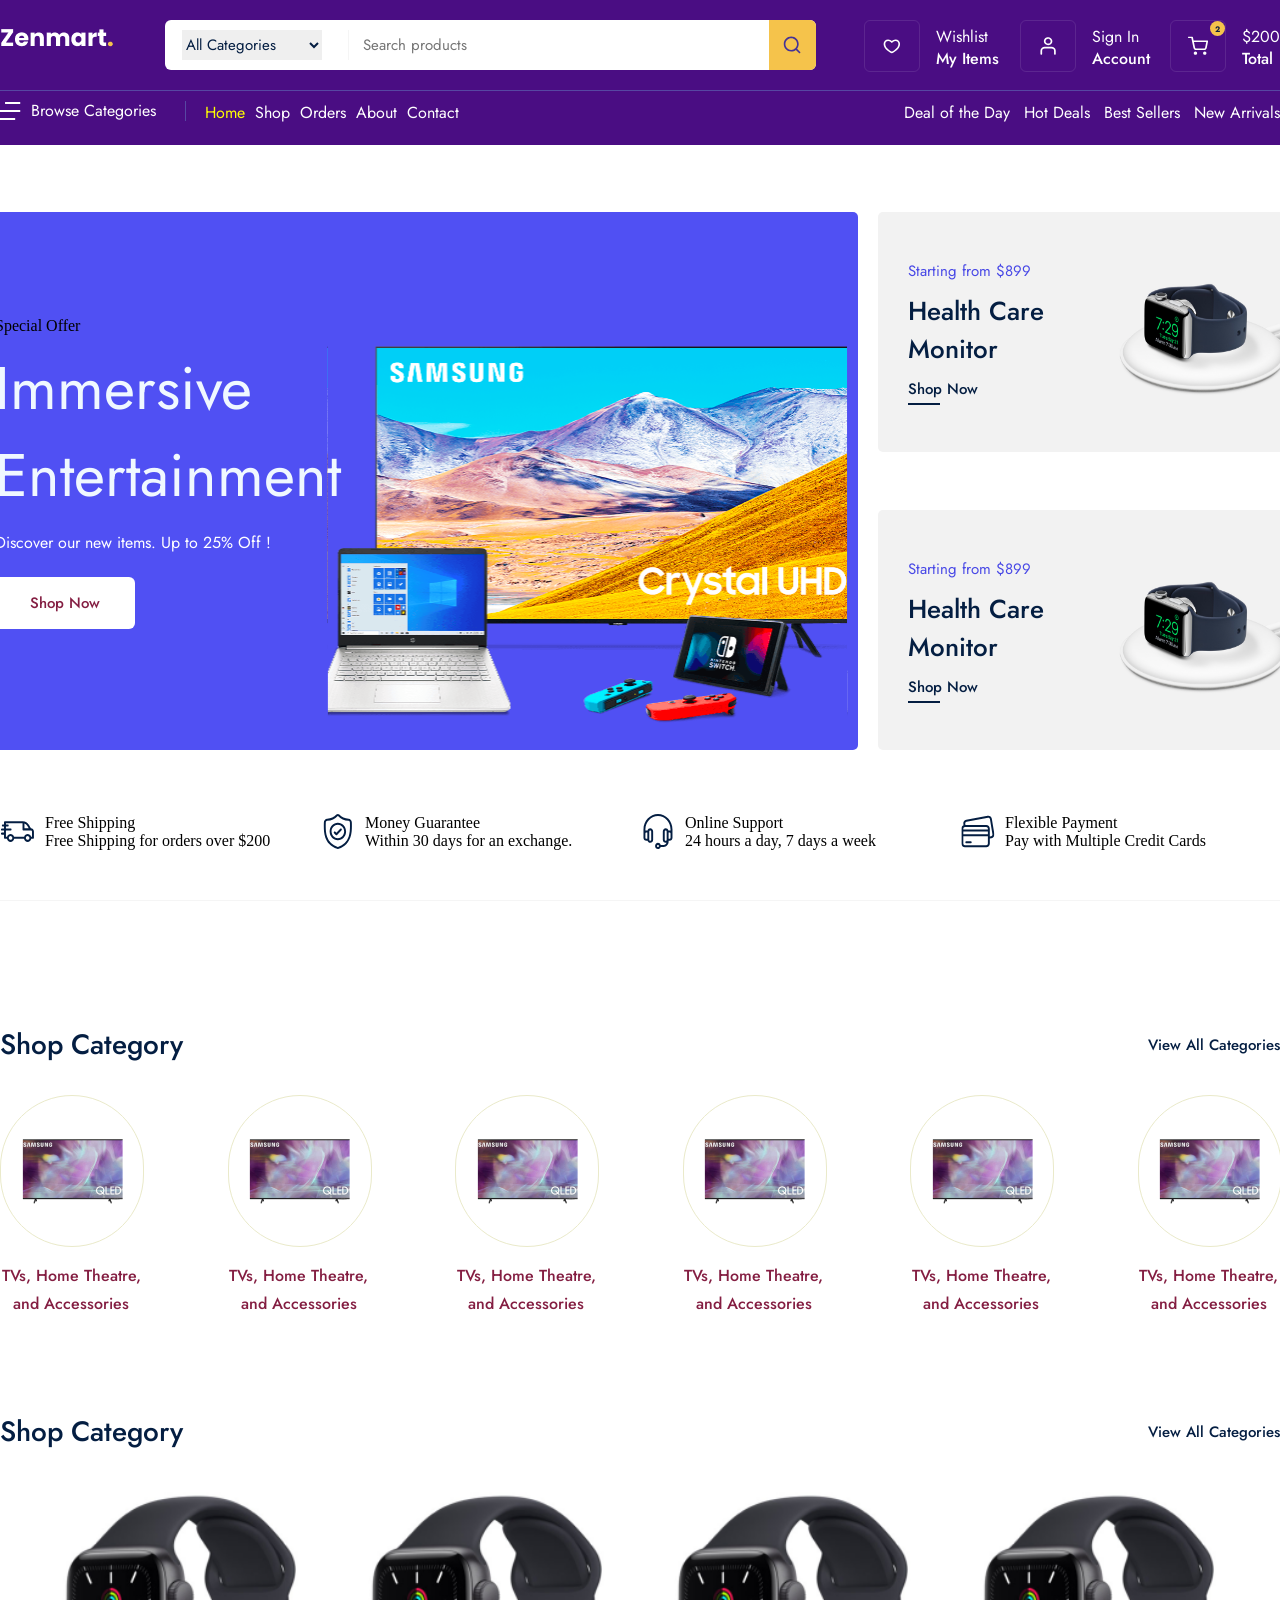
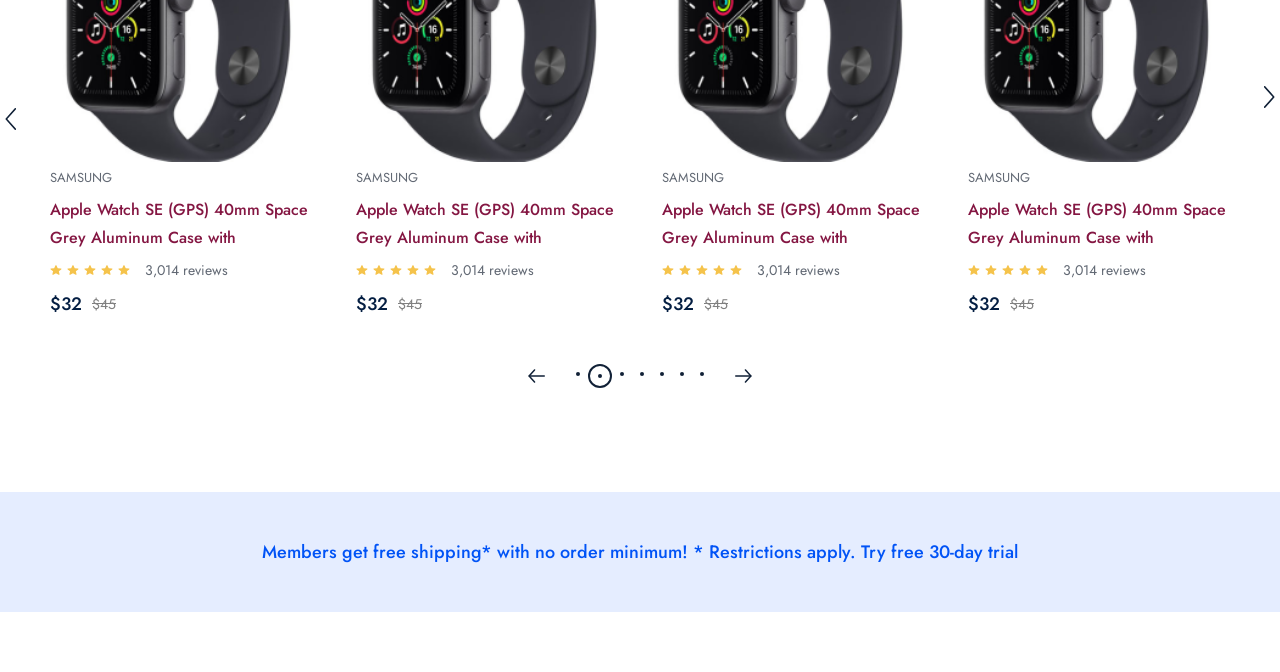
==== commit ceeade55: "feat: completed adv section view" ====
--- a/spark.html
+++ b/spark.html
@@ -376,6 +376,7 @@
         </div>
       </div>
     </div>
+    <div class="adv_frame">Members get free shipping* with no order minimum! * Restrictions apply. Try free 30-day trial</div>
   </div>
 </body>
 </html>
--- a/public/css/spark.css
+++ b/public/css/spark.css
@@ -730,38 +730,13 @@
 
 color: grey;}
 
-
-.container .pagionation_box{
-    margin-top: 30px;
-    width:100%;
-    height: auto;
-    display: flex;
-    flex-direction: row;
-    justify-content: center;
-}
-
-.container .pagionation_box .pagination_main {
-    width: auto;
-    height: 24px;
-    display: flex;
-    flex-direction: row;
-    align-items: center;
-}
-
-.container .pagination_main .pagination_dot {
-margin: 0 20px;
-
-display: flex;
-
-flex-direction: row;
-
-}
-
-.container .pagination_dot .dot{
-
-width: 20px;
-
-height: 20px;
+.home_page .adv_frame {
+
+margin-top: 90px;
+
+width: 100%;
+
+height: 120px;
 
 display: flex;
 
@@ -769,24 +744,18 @@
 
 justify-content: center;
 
-border-radius: 50%;}
-
-
-.container .pagination_dot .dot.active {
-
-border: 2px solid #112137; }
-
-
-.container .pagination_dot .dot div {
-
-width: 4px;
-
-height: 4px;
-
-background: #112137;
-
-border-radius: 50%;}
-
-
-
-
+background-color: #e5edff;
+
+font-family: "Jost";
+
+font-style: normal;
+
+font-weight: 500;
+
+font-size: 18px;
+
+line-height: 26px;
+
+color: #0053f6;}
+
+
